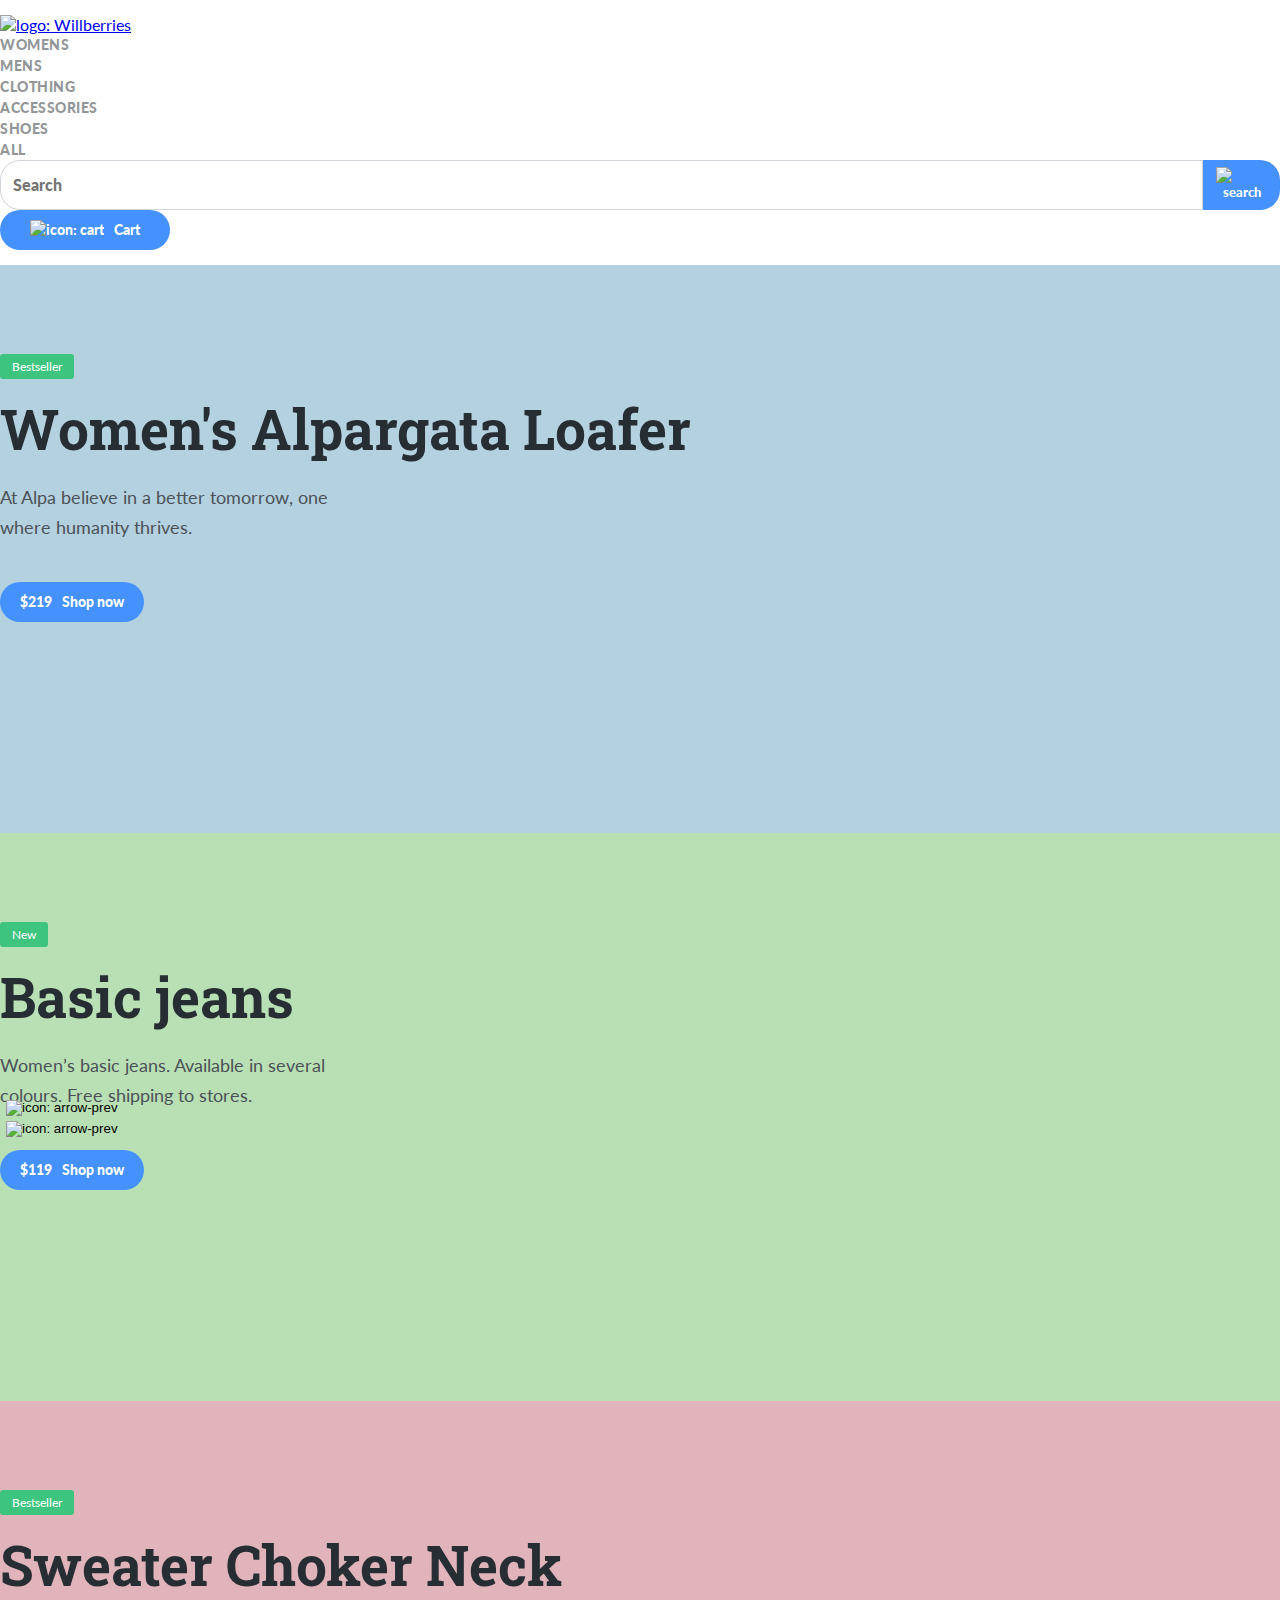
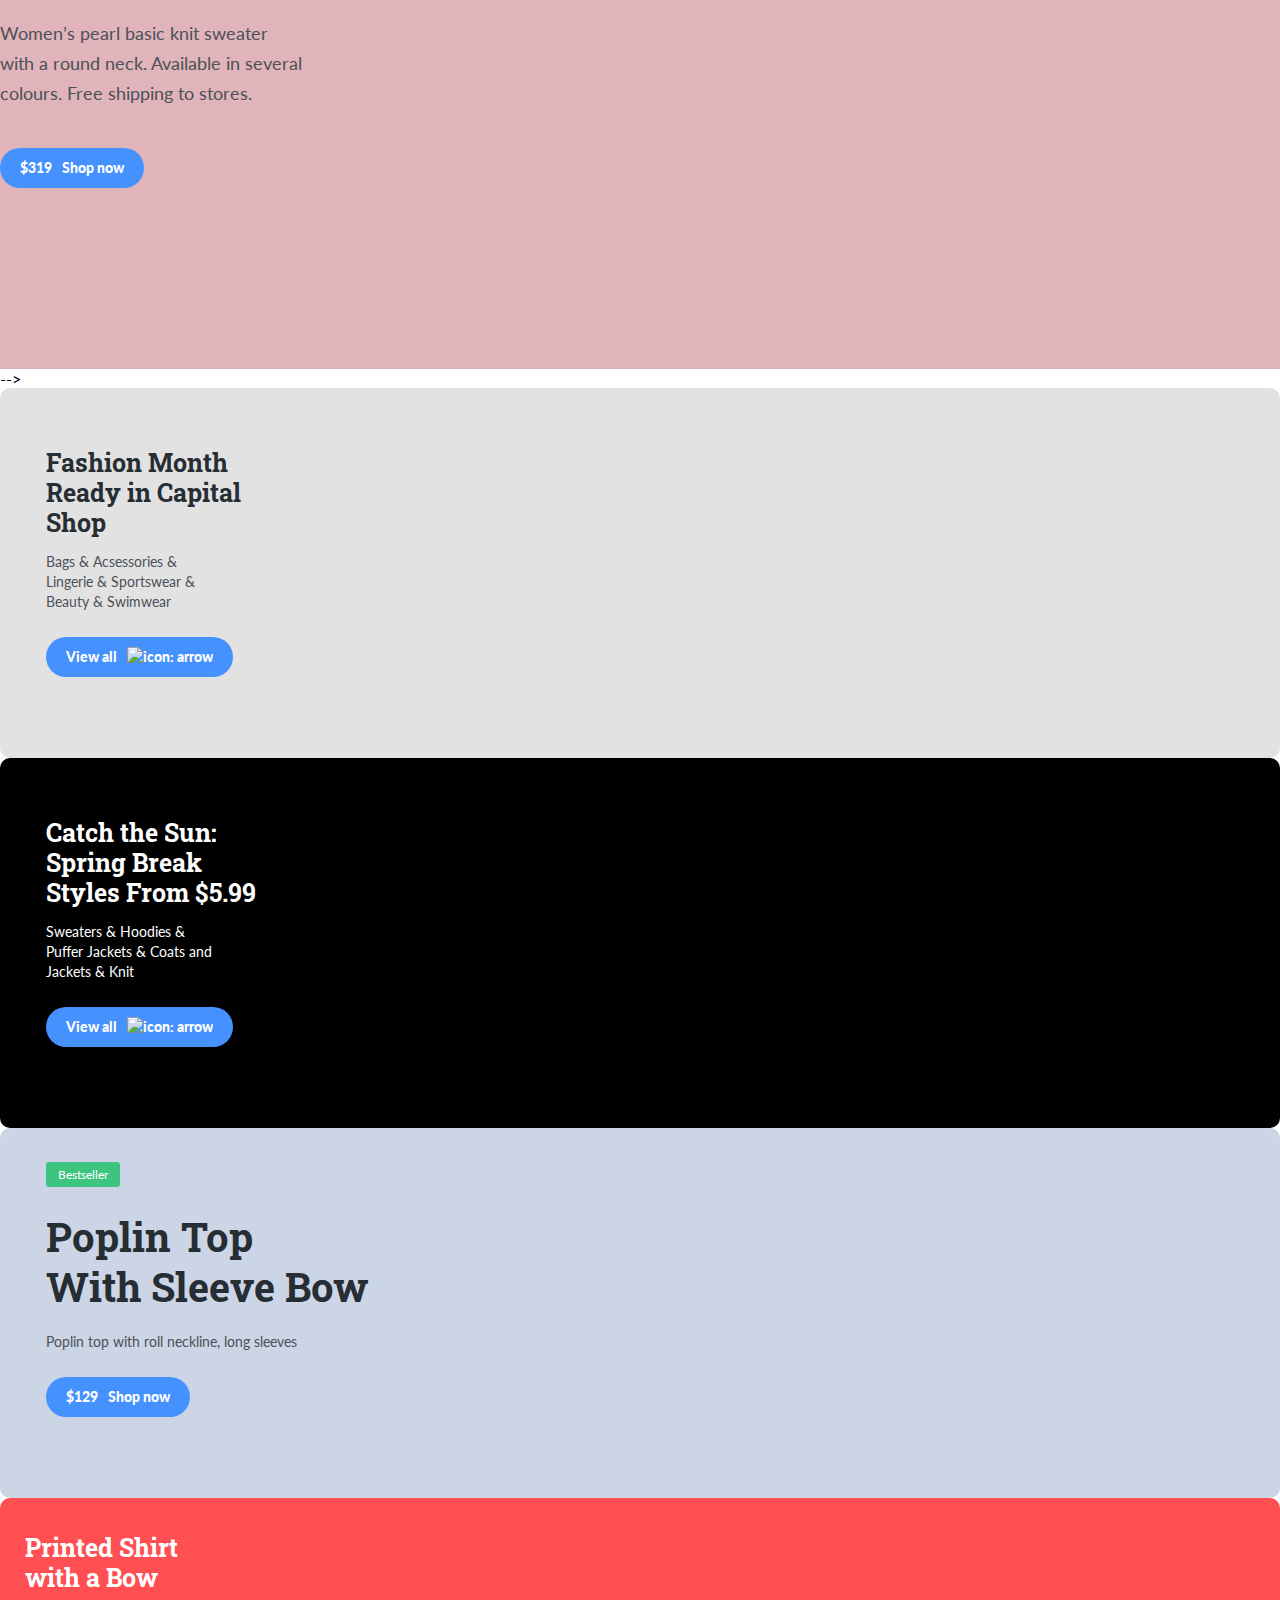
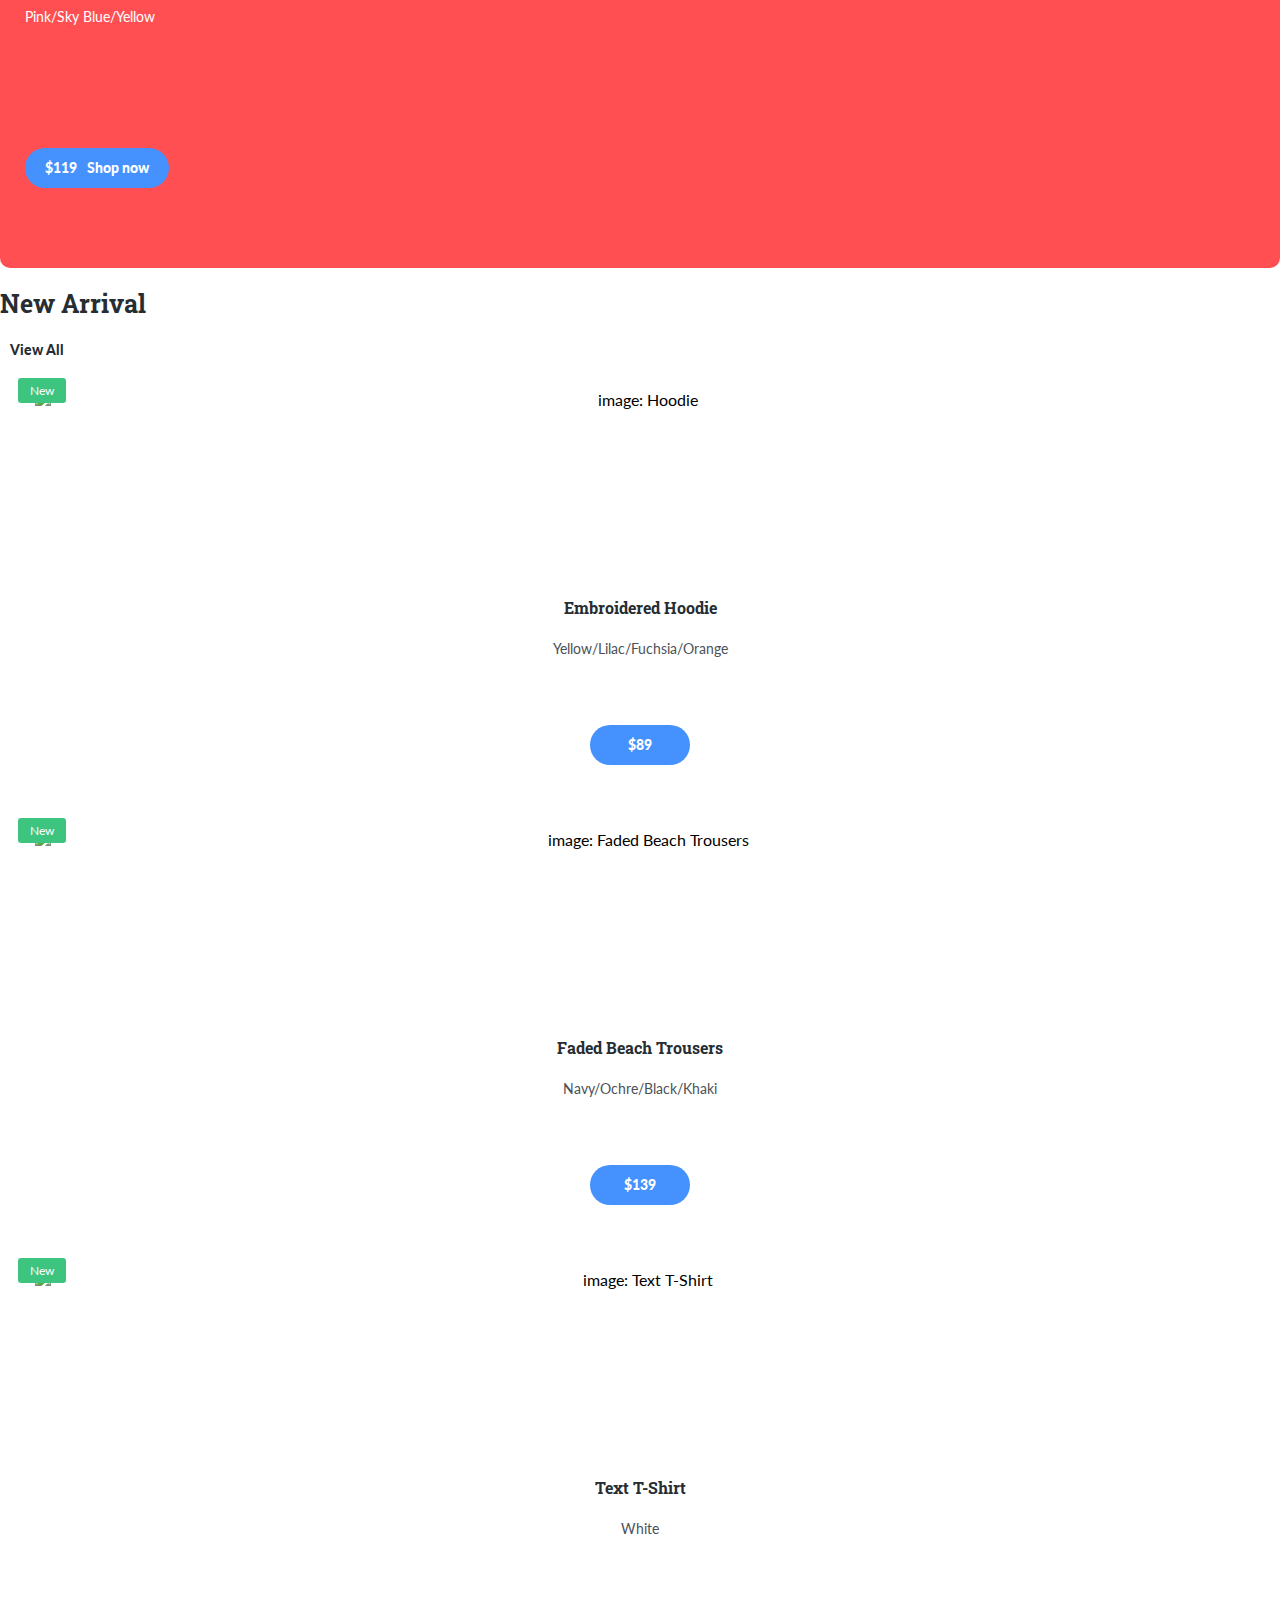
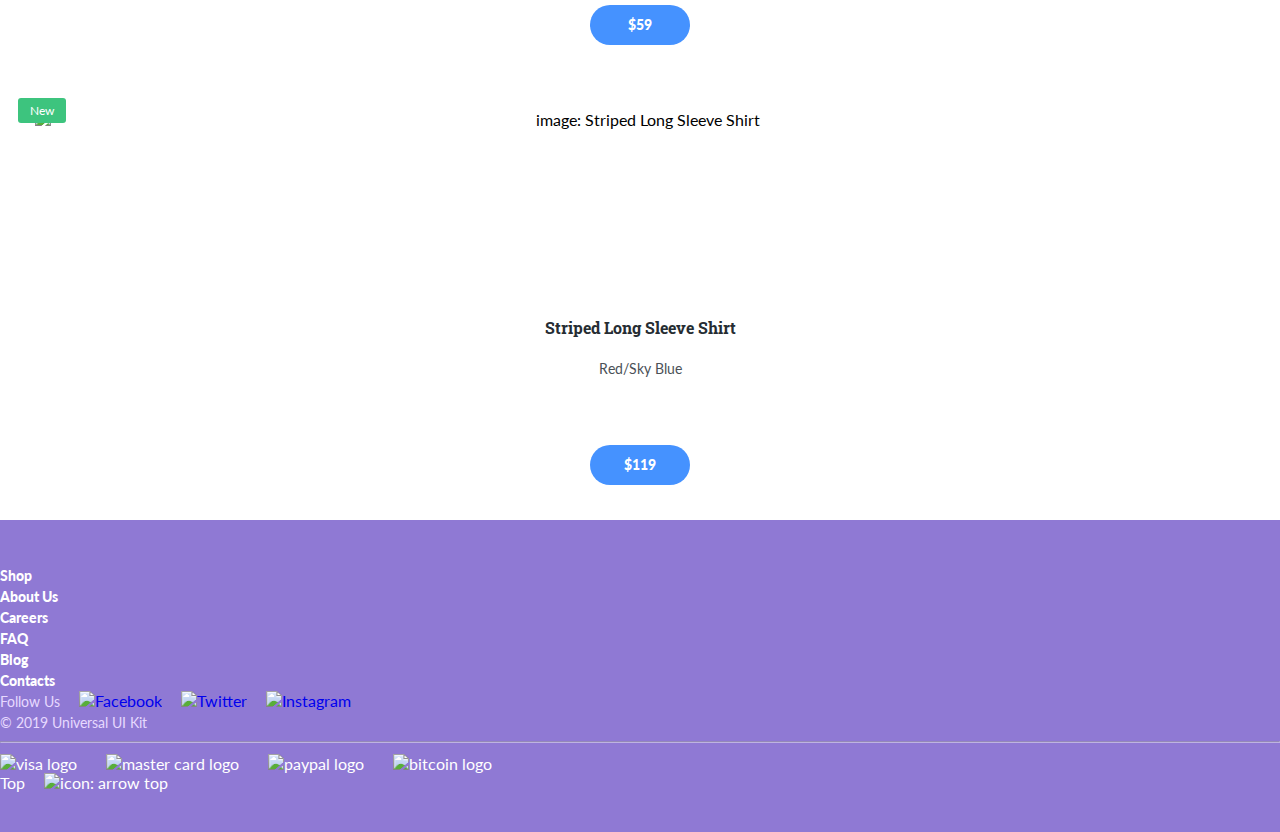
==== index.html @ f317499c "Update index.html" ====
<!DOCTYPE html>
<html lang="en">

<head>
	<meta charset="UTF-8">
	<meta name="viewport" content="width=device-width, initial-scale=1.0">
	<title>Willberries</title>
	<link rel="preconnect" href="https://fonts.gstatic.com">
	<link rel="apple-touch-icon" sizes="180x180" href="favicon/apple-touch-icon.png">
	<link rel="icon" type="image/png" sizes="32x32" href="favicon/favicon-32x32.png">
	<link rel="icon" type="image/png" sizes="16x16" href="favicon/favicon-16x16.png">
	<link rel="mask-icon" href="favicon/safari-pinned-tab.svg" color="#5bbad5">
	<meta name="msapplication-TileColor" content="#da532c">
	<meta name="theme-color" content="#ffffff">
	<link href="https://fonts.googleapis.com/css2?family=Lato:wght@400;900&display=swap" rel="stylesheet">
	<link href="https://fonts.googleapis.com/css2?family=Roboto+Slab:wght@700&display=swap" rel="stylesheet">
	<link rel="stylesheet" href="css/bootstrap-grid.min.css">
	<link rel="stylesheet" href="css/swiper-bundle.min.css" />
	<link rel="stylesheet" href="css/style.css">
	<script src="js/swiper-bundle.min.js" defer></script>
	<script src="js/swiper.js" defer></script>
	<script src="js/cart.js" defer></script>
	<script src="js/search.js" defer></script>
	<script src="js/getGoods.js" defer></script>
	
</head>
<!-- class="show-goods" -->

<body id="body">
	<header class="container header px-4 px-md-0">
		<div class="row justify-content-between align-items-center">
			<div class="col-lg-2 col-6">
				<a href="index.html" class="logo-link">
					<img width="128" src="img/logo.svg" alt="logo: Willberries" class="logo-image">
				</a>
			</div>
			<div class="col-lg-6 d-none d-lg-block">
				<nav>
					<ul class="navigation d-flex justify-content-around">
						<li class="navigation-item">
							<a href="#" class="navigation-link" data-field="gender">Womens</a>
						</li>
						<li class="navigation-item">
							<a href="#" class="navigation-link" data-field="gender">Mens</a>
						</li>
						<li class="navigation-item">
							<a href="#" class="navigation-link" data-field="category">Clothing</a>
						</li>
						<li class="navigation-item">
							<a href="#" class="navigation-link" data-field="category">Accessories</a>
						</li>
						<li class="navigation-item">
							<a href="#" class="navigation-link" data-field="category">Shoes</a>
						</li>
						<li class="navigation-item">
							<a href="#" class="navigation-link">All</a>
						</li>

					</ul>
				</nav>
			</div>
			<div class="col-lg-2 d-none d-lg-block">
				<div class="form-control search-block">
					<input type="text" class="form-control" placeholder="Search" aria-label="Recipient's username"
						aria-describedby="button-addon2">
					<button class="btn btn-outline-secondary" type="button" id="button-addon2">
						<img src="img/search.png" alt="search">
					</button>
				</div>
			</div>
			<div class="col-lg-2 col-6 d-flex justify-content-end">
				<button class="button button-cart">
					<img class="button-icon" src="img/cart.svg" alt="icon: cart">
					<span class="button-text">Cart</span>
					<span class="button-text cart-count"></span>
				</button>
			</div>
		</div>
		<!-- /.row -->
	</header>
	<section class="slider swiper-container">
		<div class="swiper-wrapper">
			<section class="slide slide-1 swiper-slide">
				<div class="container">
					<div class="row">
						<div class="col-lg-4 col-10 offset-lg-1">
							<span class="label">Bestseller</span>
							<h2 class="slide-title">Women's Alpargata Loafer</h2>
							<p class="slide-description">At Alpa believe in a better tomorrow, one where humanity thrives.
							</p>
							<button class="button add-to-cart" data-id="003">
								<span class="button-price">$219</span>
								<span class="button-text">Shop now</span>
							</button>
						</div>
					</div>
				</div>
			</section>
			<section class="slide slide-2 swiper-slide">
				<div class="container">
					<div class="row">
						<div class="col-lg-4 col-10 offset-lg-1">
							<span class="label">New</span>
							<h2 class="slide-title">Basic jeans</h2>
							<p class="slide-description">Women’s basic jeans. Available in several colours. Free shipping to stores.</p>
							<button class="button add-to-cart" data-id="004">
								<span class="button-price">$119</span>
								<span class="button-text">Shop now</span>
							</button>
						</div>
					</div>
				</div>
			</section>
			<section class="slide slide-3 swiper-slide">
				<div class="container">
					<div class="row">
						<div class="col-lg-4 col-10 offset-lg-1">
							<span class="label">Bestseller</span>
							<h2 class="slide-title">Sweater Choker Neck</h2>
							<p class="slide-description">Women’s pearl basic knit sweater with a round neck. Available in
								several colours. Free shipping to stores.</p>
							<button class="button add-to-cart" data-id="005">
								<span class="button-price">$319</span>
								<span class="button-text">Shop now</span>
							</button>
						</div>
					</div>
				</div>
			</section>
		</div>
		<div class="slider-nav">
			<div class="container">
				<div class="row justify-content-between">
					<div class="col-1">
						<button class="slider-button slider-button-prev">
							<img src="img/arrow-prev.svg" alt="icon: arrow-prev">
						</button>
					</div>
					<div class="col-1">
						<button class="slider-button slider-button-next">
							<img src="img/arrow-next.svg" alt="icon: arrow-prev">
						</button>
					</div>
				</div>
			</div>
		</div>
	</section> -->
	<!-- /.slider -->
	<section class="special-offers container pt-5 pb-4">
		<div class="row mb-4">
			<div class="col-xl-6">
				<div class="card card-1 mb-4">
					<h3 class="card-title">Fashion Month Ready in Capital Shop</h3>
					<p class="card-text">Bags & Acsessories & Lingerie & Sportswear & Beauty & Swimwear</p>
					<button class="button">
						<span class="button-text">View all</span>
						<img src="img/arrow.svg" alt="icon: arrow" class="button-icon">
					</button>
				</div>
			</div>
			<div class="col-xl-6">
				<div class="card card-2 mb-4">
					<h3 class="card-title text-light">Catch the Sun: Spring Break Styles From $5.99</h3>
					<p class="card-text text-light">Sweaters & Hoodies & Puffer Jackets & Coats and Jackets & Knit</p>
					<button class="button">
						<span class="button-text">View all</span>
						<img src="img/arrow.svg" alt="icon: arrow" class="button-icon">
					</button>
				</div>
				<!-- /.card -->
			</div>
			<!-- /.col-6 -->
			<div class="col-xl-9 col-lg-6 mb-4">
				<div class="card card-3">
					<span class="label">Bestseller</span>
					<h3 class="card-title large">Poplin Top <br>With Sleeve Bow</h3>
					<p class="card-text large">Poplin top with roll neckline, long sleeves</p>
					<button class="button add-to-cart" data-id="002">
						<span class="button-price">$129</span>
						<span class="button-text">Shop now</span>
					</button>
				</div>
				<!-- /.card -->
			</div>
			<!-- /.col-9 -->
			<div class="col-xl-3 col-lg-6">
				<div class="card card-4">
					<h3 class="card-title text-light mw-160">Printed Shirt with a Bow</h3>
					<p class="card-text text-light">Pink/Sky Blue/Yellow</p>
					<button class="button add-to-cart button-four" data-id="009">
						<span class="button-price">$119</span>
						<span class="button-text">Shop now</span>
					</button>
				</div>
				<!-- /.card -->
			</div>
			<!-- /.col-3 -->
		</div>
		<!-- /.row -->
		<div class="row align-items-center mb-4">
			<div class="col-9">
				<h2 class="section-title-index">New Arrival</h2>
			</div>
			<!-- /.col-9 -->
			<div class="col-3 d-flex justify-content-end">
				<a href="#" class="more">View All</a>
			</div>
			<!-- /.col-3 -->
		</div>
		<!-- /.row -->
		<div class="short-goods row">
			<div class="col-lg-3 col-sm-6">
				<div class="goods-card">
					<span class="label">New</span>
					<!-- /.label --><img src="img/image-119.jpg" alt="image: Hoodie" class="goods-image">
					<h3 class="goods-title">Embroidered Hoodie</h3>
					<!-- /.goods-title -->
					<p class="goods-description">Yellow/Lilac/Fuchsia/Orange</p>
					<!-- /.goods-description -->
					<!-- /.goods-price -->
					<button class="button goods-card-btn add-to-cart" data-id="012">
						<span class="button-price">$89</span>
					</button>
				</div>
				<!-- /.goods-card -->
			</div>
			<!-- /.col-3 -->
			<div class="col-lg-3 col-sm-6">
				<div class="goods-card">
					<span class="label">New</span>
					<!-- /.label --><img src="img/image-120.jpg" alt="image: Faded Beach Trousers" class="goods-image">
					<h3 class="goods-title">Faded Beach Trousers</h3>
					<!-- /.goods-title -->
					<p class="goods-description">Navy/Ochre/Black/Khaki</p>
					<!-- /.goods-description -->
					<button class="button goods-card-btn add-to-cart" data-id="011">
						<span class="button-price">$139</span>
					</button>
					<!-- /.goods-price -->
				</div>
				<!-- /.goods-card -->
			</div>
			<!-- /.col-3 -->
			<div class="col-lg-3 col-sm-6">
				<div class="goods-card">
					<span class="label">New</span>
					<!-- /.label --><img src="img/image-121.jpg" alt="image: Text T-Shirt" class="goods-image">
					<h3 class="goods-title">Text T-Shirt</h3>
					<!-- /.goods-title -->
					<p class="goods-description">White</p>
					<!-- /.goods-description -->
					<button class="button goods-card-btn add-to-cart" data-id="010">
						<span class="button-price">$59</span>
					</button>
					<!-- /.goods-price -->
				</div>
				<!-- /.goods-card -->
			</div>
			<!-- /.col-3 -->
			<div class="col-lg-3 col-sm-6">
				<div class="goods-card">
					<span class="label">New</span>
					<!-- /.label --><img src="img/image-122.jpg" alt="image: Striped Long Sleeve Shirt"
						class="goods-image">
					<h3 class="goods-title">Striped Long Sleeve Shirt</h3>
					<!-- /.goods-title -->
					<p class="goods-description">Red/Sky Blue</p>
					<!-- /.goods-description -->
					<button class="button goods-card-btn add-to-cart" data-id="001">
						<span class="button-price">$119</span>
					</button>
					<!-- /.goods-price -->
				</div>
				<!-- /.goods-card -->
			</div>
			<!-- /.col-3 -->
		</div>
		<!-- /.row -->
	</section>
	<!-- /.container -->
	<section class="long-goods">
		<div class="container">
			<div class="row align-items-center mb-4">
				<div class="col-12">
					<h2 class="section-title-index">Category</h2>
				</div>
				<!-- /.col-12 -->
			</div>
			<div class="row long-goods-list">
				<div class="col-lg-3 col-sm-6">
					<div class="goods-card">
						<span class="label">New</span>
						<!-- /.label --><img src="img/image-119.jpg" alt="image: Hoodie" class="goods-image">
						<h3 class="goods-title">Embroidered Hoodie</h3>
						<!-- /.goods-title -->
						<p class="goods-description">Yellow/Lilac/Fuchsia/Orange</p>
						<!-- /.goods-description -->
						<!-- /.goods-price -->
						<button class="button goods-card-btn add-to-cart" data-id="007">
							<span class="button-price">$89</span>
						</button>
					</div>
					<!-- /.goods-card -->
				</div>
				<!-- /.col-3 -->
				<div class="col-lg-3 col-sm-6">
					<div class="goods-card">
						<span class="label">New</span>
						<!-- /.label --><img src="img/image-120.jpg" alt="image: Faded Beach Trousers"
							class="goods-image">
						<h3 class="goods-title">Faded Beach Trousers</h3>
						<!-- /.goods-title -->
						<p class="goods-description">Navy/Ochre/Black/Khaki</p>
						<!-- /.goods-description -->
						<button class="button goods-card-btn add-to-cart" data-id="007">
							<span class="button-price">$139</span>
						</button>
						<!-- /.goods-price -->
					</div>
					<!-- /.goods-card -->
				</div>
				<!-- /.col-3 -->
				<div class="col-lg-3 col-sm-6">
					<div class="goods-card">
						<span class="label">New</span>
						<!-- /.label --><img src="img/image-121.jpg" alt="image: Text T-Shirt" class="goods-image">
						<h3 class="goods-title">Text T-Shirt</h3>
						<!-- /.goods-title -->
						<p class="goods-description">White</p>
						<!-- /.goods-description -->
						<button class="button goods-card-btn add-to-cart" data-id="007">
							<span class="button-price">$59</span>
						</button>
						<!-- /.goods-price -->
					</div>
					<!-- /.goods-card -->
				</div>
				<!-- /.col-3 -->
				<div class="col-lg-3 col-sm-6">
					<div class="goods-card">
						<span class="label">New</span>
						<!-- /.label --><img src="img/image-122.jpg" alt="image: Striped Long Sleeve Shirt"
							class="goods-image">
						<h3 class="goods-title">Striped Long Sleeve Shirt</h3>
						<!-- /.goods-title -->
						<p class="goods-description">Red/Sky Blue</p>
						<!-- /.goods-description -->
						<button class="button goods-card-btn add-to-cart" data-id="001">
							<span class="button-price">$119</span>
						</button>
						<!-- /.goods-price -->
					</div>
					<!-- /.goods-card -->
				</div>
				<!-- /.col-3 -->
				<div class="col-lg-3 col-sm-6">
					<div class="goods-card">
						<span class="label">New</span>
						<!-- /.label --><img src="img/image-119.jpg" alt="image: Hoodie" class="goods-image">
						<h3 class="goods-title">Embroidered Hoodie</h3>
						<!-- /.goods-title -->
						<p class="goods-description">Yellow/Lilac/Fuchsia/Orange</p>
						<!-- /.goods-description -->
						<!-- /.goods-price -->
						<button class="button goods-card-btn add-to-cart" data-id="007">
							<span class="button-price">$89</span>
						</button>
					</div>
					<!-- /.goods-card -->
				</div>
				<!-- /.col-3 -->
				<div class="col-lg-3 col-sm-6">
					<div class="goods-card">
						<span class="label">New</span>
						<!-- /.label --><img src="img/image-120.jpg" alt="image: Faded Beach Trousers"
							class="goods-image">
						<h3 class="goods-title">Faded Beach Trousers</h3>
						<!-- /.goods-title -->
						<p class="goods-description">Navy/Ochre/Black/Khaki</p>
						<!-- /.goods-description -->
						<button class="button goods-card-btn add-to-cart" data-id="007">
							<span class="button-price">$139</span>
						</button>
						<!-- /.goods-price -->
					</div>
					<!-- /.goods-card -->
				</div>
				<!-- /.col-3 -->
				<div class="col-lg-3 col-sm-6">
					<div class="goods-card">
						<span class="label">New</span>
						<!-- /.label --><img src="img/image-121.jpg" alt="image: Text T-Shirt" class="goods-image">
						<h3 class="goods-title">Text T-Shirt</h3>
						<!-- /.goods-title -->
						<p class="goods-description">White</p>
						<!-- /.goods-description -->
						<button class="button goods-card-btn add-to-cart" data-id="007">
							<span class="button-price">$59</span>
						</button>
						<!-- /.goods-price -->
					</div>
					<!-- /.goods-card -->
				</div>
				<!-- /.col-3 -->
				<div class="col-lg-3 col-sm-6">
					<div class="goods-card">
						<span class="label">New</span>
						<!-- /.label --><img src="img/image-122.jpg" alt="image: Striped Long Sleeve Shirt"
							class="goods-image">
						<h3 class="goods-title">Striped Long Sleeve Shirt</h3>
						<!-- /.goods-title -->
						<p class="goods-description">Red/Sky Blue</p>
						<!-- /.goods-description -->
						<button class="button goods-card-btn add-to-cart" data-id="001">
							<span class="button-price">$119</span>
						</button>
						<!-- /.goods-price -->
					</div>
					<!-- /.goods-card -->
				</div>
				<!-- /.col-3 -->
				<div class="col-lg-3 col-sm-6">
					<div class="goods-card">
						<span class="label">New</span>
						<!-- /.label --><img src="img/image-119.jpg" alt="image: Hoodie" class="goods-image">
						<h3 class="goods-title">Embroidered Hoodie</h3>
						<!-- /.goods-title -->
						<p class="goods-description">Yellow/Lilac/Fuchsia/Orange</p>
						<!-- /.goods-description -->
						<!-- /.goods-price -->
						<button class="button goods-card-btn add-to-cart" data-id="007">
							<span class="button-price">$89</span>
						</button>
					</div>
					<!-- /.goods-card -->
				</div>
				<!-- /.col-3 -->
				<div class="col-lg-3 col-sm-6">
					<div class="goods-card">
						<span class="label">New</span>
						<!-- /.label --><img src="img/image-120.jpg" alt="image: Faded Beach Trousers"
							class="goods-image">
						<h3 class="goods-title">Faded Beach Trousers</h3>
						<!-- /.goods-title -->
						<p class="goods-description">Navy/Ochre/Black/Khaki</p>
						<!-- /.goods-description -->
						<button class="button goods-card-btn add-to-cart" data-id="007">
							<span class="button-price">$139</span>
						</button>
						<!-- /.goods-price -->
					</div>
					<!-- /.goods-card -->
				</div>
				<!-- /.col-3 -->
				<div class="col-lg-3 col-sm-6">
					<div class="goods-card">
						<span class="label">New</span>
						<!-- /.label --><img src="img/image-121.jpg" alt="image: Text T-Shirt" class="goods-image">
						<h3 class="goods-title">Text T-Shirt</h3>
						<!-- /.goods-title -->
						<p class="goods-description">White</p>
						<!-- /.goods-description -->
						<button class="button goods-card-btn add-to-cart" data-id="007">
							<span class="button-price">$59</span>
						</button>
						<!-- /.goods-price -->
					</div>
					<!-- /.goods-card -->
				</div>
				<!-- /.col-3 -->
				<div class="col-lg-3 col-sm-6">
					<div class="goods-card">
						<span class="label">New</span>
						<!-- /.label --><img src="img/image-122.jpg" alt="image: Striped Long Sleeve Shirt"
							class="goods-image">
						<h3 class="goods-title">Striped Long Sleeve Shirt</h3>
						<!-- /.goods-title -->
						<p class="goods-description">Red/Sky Blue</p>
						<!-- /.goods-description -->
						<button class="button goods-card-btn add-to-cart" data-id="001">
							<span class="button-price">$119</span>
						</button>
						<!-- /.goods-price -->
					</div>
					<!-- /.goods-card -->
				</div>
				<!-- /.col-3 -->
			</div>
		</div>

	</section>
	<footer class="footer">
		<div class="container">
			<div class="row">
				<div class="col-xl-7 mb-4 mb-xl-0">
					<nav>
						<ul class="footer-menu d-sm-flex">
							<li class="footer-menu-item"><a href="#" class="footer-menu-link">Shop</a></li>
							<li class="footer-menu-item"><a href="#" class="footer-menu-link">About Us</a></li>
							<li class="footer-menu-item"><a href="#" class="footer-menu-link">Careers</a></li>
							<li class="footer-menu-item"><a href="#" class="footer-menu-link">FAQ </a></li>
							<li class="footer-menu-item"><a href="#" class="footer-menu-link">Blog</a></li>
							<li class="footer-menu-item"><a href="#" class="footer-menu-link">Contacts</a></li>
						</ul>
					</nav>
				</div>
				<!-- /.col-7 -->
				<div class="col-lg-3 d-flex align-items-center">
					<span class="footer-text">Follow Us</span>
					<span class="footer-social d-inline-flex align-items-center">
						<a href="#" class="social-link">
							<img src="img/Facebook.svg" alt="Facebook">
						</a>
						<a href="#" class="social-link">
							<img src="img/Twitter.svg" alt="Twitter">
						</a>
						<a href="#" class="social-link">
							<img src="img/Instagram.svg" alt="Instagram">
						</a>
					</span>
				</div>
				<!-- /.col-3 -->
				<div class="col-xl-2 col-lg-3 d-flex justify-content-lg-end mt-4 mt-lg-0">
					<span class="footer-text">© 2019 Universal UI Kit</span>
				</div>
				<!-- /.col-2 -->
			</div>
			<!-- /.row -->
			<hr class="footer-line mt-4 mb-4">
			<div class="row justify-content-between">
				<div class="col-lg-4 col-sm-9">
					<img class="payment-logo" src="img/visa.png" alt="visa logo">
					<img class="payment-logo" src="img/master-card.png" alt="master card logo">
					<img class="payment-logo" src="img/paypal.png" alt="paypal logo ">
					<img class="payment-logo" src="img/bitcoin.png" alt="bitcoin logo">
				</div>
				<!-- /.col-4 -->
				<div class="col-lg-2 col-sm-1 d-flex justify-content-end">
					<a href="#body" class="scroll-link top-link d-flex align-items-center">
						<span class="top-link-text">Top</span>
						<img src="img/top.svg" alt="icon: arrow top">
					</a>
				</div>
				<!-- /.col-2 -->
			</div>
			<!-- /.row -->
		</div>
		<!-- /.container -->
	</footer>
	<div class="overlay" id="modal-cart">
		<div class="modal">
			<header class="modal-header">
				<h2 class="modal-title">Cart</h2>
				<button class="modal-close">x</button>
			</header>
			<table class="cart-table">
				<colgroup>
					<col class="col-goods">
					<col class="col-price">
					<col class="col-minus">
					<col class="col-qty">
					<col class="col-plus">
					<col class="col-total-price">
					<col class="col-delete">
				</colgroup>
				<thead>
					<tr>
						<th>Good(s)</th>
						<th>Price</th>
						<th colspan="3">Qty.</th>
						<th colspan="2">Total</th>
					</tr>
				</thead>
				<tbody class="cart-table__goods">
					<tr>
						<td>name</td>
						<td>price$</td>
						<td><button class="cart-btn-minus"">-</button></td>
						<td>2</td>
						<td><button class=" cart-btn-plus"">+</button></td>
						<td>10$</td>
						<td><button class="cart-btn-delete"">x</button></td>
					</tr>
				</tbody>
				<tfoot>
					<tr>
						<th colspan=" 5">Total:</th>
						<th class="card-table__total" colspan="2">10000$</th>
					</tr>

					</tfoot>
			</table>
			<form class="modal-form" action="">
				<div class="input-wrapper">
					<input class="modal-input" type="text" placeholder="name" name="nameCustomer">
					<span class="customer-error" > </span>
				</div>
				<div class="input-wrapper">
					<input class="modal-input" type="text" placeholder="phone" name="phoneCustomer">
					<span class="customer-error""> </span>
				</div>
			
				<button class="button cart-buy" type="submit">
					<span class="button-text">Checkout</span>
				</button>
			</form>
		</div>
	</div>
	<div class="overlay modal-order-success">
		<div class="modal">
			<header class="modal-header-order">
				<h3 class="modal-title-order">
					Your order has been sent successfully.<br> Thank you for your order!
				</h3>
			</header>
	
			<button class="button cart-buy">
				<span class="button-text">ok</span>
			</button>
		</div>
	</div>
</body>
</html>
---- css/style.css ----
* {
    box-sizing: border-box;
}

body {
    margin: 0;
    font-family: 'Lato', sans-serif;
}

img {
    max-width: 100%;
    height: auto;
}

.header {
    padding: 15px 0;
}

.navigation {
    list-style: none;
    padding: 0;
    margin: 0;
}

.navigation-link {
    text-decoration: none;
    text-transform: uppercase;
    color: #939699;
    font-family: 'Lato', sans-serif;
    font-style: normal;
    font-weight: 900;
    font-size: 14px;
    line-height: 20px;
    letter-spacing: 0.5px;
}

button {
    cursor: pointer;
}

.button {
    padding: 10px 20px;
    background: #4592FF;
    border-radius: 20px;
    border: none;
    color: #fff;
    font-family: 'Lato',
        sans-serif;
    font-style: normal;
    font-weight: 900;
    font-size: 14px;
    line-height: 20px;
    display: flex;
    align-items: center;
}

.button-icon,
.button-price {
    margin-right: 10px;

}

.button-icon {
    margin-left: 10px;
}

.button-icon:last-child {
    margin-right: 0;

}

.cart-count {
    margin-left: 10px;
}

.show-goods .slider,
.show-goods .special-offers {
    display: none;
}

.long-goods {
    display: none;
}

.show-goods .long-goods {
    display: block;
}

.slide {
    padding-top: 90px;
    padding-bottom: 110px;
    min-height: 568px;
}

.slide-1 {
    background: #B4D1E0 url('../img/slide-image-1.png') no-repeat top right 30%;
}

.slide-2 {
    background: #b9e0b4 url('../img/slide-image-1.png') no-repeat top right 30%;
}
.slide-3 {
    background: #e0b4ba url('../img/slide-image-1.png') no-repeat top right 30%;
}

.label {
    background-color: #3DC47E;
    border-radius: 3px;
    padding: 5px 12px;
    color: #fff;
    font-size: 12px;
    line-height: 15px;
}

.slide-title {
    color: #262D33;
    font-size: 55px;
    line-height: 70px;
    font-family: 'Roboto Slab',
        serif;
    margin-top: 20px;
    margin-bottom: 15px;
}

.slide-description {
    font-size: 18px;
    line-height: 30px;
    color: #4B5157;
    max-width: 335px;
    margin-bottom: 40px;
}

.slider {
    position: relative;
}

.slider-nav {
    position: absolute;
    top: 50%;
    width: 100%;
    transform: translateY(-50%);
    z-index: 9;
}

.slider-button {
    background-color: transparent;
    border: none;
    cursor: pointer;
}

.card {
    min-height: 370px;
    border-radius: 10px;
    padding-top: 60px;
    padding-left: 46px;
    padding-right: 46px;
    padding-bottom: 80px;
}

.card-1 {
    background: #E3E2E3 url('../img/card-image-1.jpg') no-repeat top right;
    background-size: cover;
}

.card-2 {
    background: #000 url('../img/card-image-2.jpg') no-repeat top right;
    background-size: cover;
}

.card-3 {
    padding-top: 35px;
    background: #CCD5E6 url('../img/card-image-3.png') no-repeat top right 10%;
    background-size: contain;
}

.card-4 {
    display: flex;
    flex-direction: column;
    align-items: flex-start;
    padding-top: 35px;
    padding-left: 25px;
    background: #FF4F52 url('../img/card-image-4.png') no-repeat top right;
    background-size: contain;
}

.goods-card-btn {
    display: block;
    width: 100px;
    margin: auto auto 0;
}

.goods-card-btn .button-price {
    margin: 0;
}

.card-title {
    color: #262D33;
    font-size: 25px;
    line-height: 30px;
    font-family: 'Roboto Slab',
        serif;
    max-width: 222px;
    margin: 0;
}

.card-title.large {
    max-width: 420px;
    font-size: 40px;
    line-height: 50px;
    margin-top: 30px;
    margin-bottom: 20px;
}

.card-text {
    max-width: 176px;
    color: #4B5157;
    font-size: 14px;
    line-height: 20px;
    margin-bottom: 25px;
}

.card-text.large {
    max-width: 320px;

}

.card-price {
    color: #ffffff;
    font-size: 14px;
    line-height: 20px;
    font-weight: 900;
}

.text-light {
    color: #fff
}

.section-title{
    font-family: 'Roboto Slab',
        serif;
    font-style: italic;
    font-size: 20px;
    line-height: 30px;
    color: #262d3349;
}
.section-title-index {
    font-family: 'Roboto Slab',
        serif;
    font-size: 25px;
    line-height: 30px;
    color: #262D33;
}
.more {
    text-decoration: none;
    color: #262D33;
    font-weight: 900;
    font-size: 14px;
    line-height: 20px;
    padding: 10px;
}

.goods-card {
    display: flex;
    flex-direction: column;
    position: relative;
    text-align: center;
    padding: 30px 35px 35px;
    min-height: 440px;
}

.goods-card .label {
    position: absolute;
    left: 18px;
    top: 18px;
}

.goods-title {
    margin-top: 15px;
    margin-bottom: 5px;
    color: #262D33;
    font-size: 16px;
    line-height: 25px;
    font-family: 'Roboto Slab',
        serif;
}

.goods-image {
    object-fit: contain;
    height: 190px;
}

.goods-description {
    color: #4B5157;
    font-size: 14px;
    line-height: 20px;
}

.goods-price {
    color: #262D33;
    margin-top: 30px;
    font-size: 18px;
    line-height: 30px;
    font-weight: 900;
}

.button-four {
    margin-top: auto;
}

.footer-menu {
    list-style-type: none;
    margin: 0;
    padding: 0;
}

.footer {
    background: #8F79D4;
    padding-top: 45px;
    padding-bottom: 40px;
    color: #fff;
}

.footer-menu-item:not(:last-child) {
    margin-right: 40px;
}

.footer-menu-link {
    color: #fff;
    text-decoration: none;
    font-weight: 900;
    font-size: 14px;
    line-height: 20px;
}

.social-link {
    text-decoration: none;
    margin-left: 15px;
}

.footer-text {
    color: #E7D9FF;
    font-size: 14px;
    line-height: 20px;
}

.footer-line {
    opacity: 0.5;
}

.top-link {
    text-decoration: none;
    color: #fff;
}

.top-link-text {
    margin-right: 15px;
}

.payment-logo {
    vertical-align: middle;
    margin-right: 25px;
}

.overlay {
    display: none;
    justify-content: center;
    align-items: center;
    position: fixed;
    top: 0;
    bottom: 0;
    left: 0;
    right: 0;
    z-index: 999;
    background-color: rgba(0, 0, 0, 0.3);
}

.overlay.show {
    display: flex;
}

.modal {
    background-color: #e0e0ff;
    min-width: 600px;
    max-height: 400px;
    padding: 30px;
    overflow: auto;
    position: relative;
}

.modal-header {
    display: flex;
    justify-content: space-between;
}

.modal-title {
    margin-top: 0;
    margin-bottom: 15px;
}
.modal-header-order {
    display: flex;
    justify-content: center;
}

.modal-title-order {
    margin-top: 20px;
    margin-bottom: 20px;
}

.modal-close {
    position: absolute;
    background-color: transparent;
    right: 15px;
    top: 15px;
    font-size: 24px;
    border: none;
}

.modal-form {
    display: flex;
    justify-content: space-between;
    flex-wrap: wrap;
}

.modal-input {
    margin-right: 30px;
    height: 40px;
    padding: 10px;
    border-radius: 20px;
    border-style: none;
    margin-bottom: 30px;
}

.cart-table {
    border-collapse: collapse;
    min-width: 540px;
    margin-bottom: 15px;
}

.cart-table th,
.cart-table td {
    text-align: left;
    border: 1px solid black
}

.cart-buy {
    background-color: #28a745;
    border-color: #28a745;
    display: block;
    margin-left: auto;
    height: 40px;
}


.mw-160 {
    max-width: 160px;
}


.col-price {
    width: 100px;
}

.col-minus {
    width: 15px;
}

.col-qty {
    width: 15px;
}

.col-plus {
    width: 15px;
}

.col-total-price {
    width: 120px;
}

.col-delete {
    width: 5px;
}

.form-control {
    display: flex;
}

.form-control input {
    display: block;
    width: 100%;
    padding: .375rem .75rem;
    font-size: 1rem;
    font-weight: 400;
    line-height: 1.5;
    color: #939699;
    font-family: 'Lato', sans-serif;
    font-style: normal;
    font-weight: 900;
    background-color: #fff;
    background-clip: padding-box;
    border: 1px solid #ced4da;
    -webkit-appearance: none;
    -moz-appearance: none;
    appearance: none;
    border-radius: 20px;
    transition: border-color .15s ease-in-out, box-shadow .15s ease-in-out;
    border-top-right-radius: 0;
    border-bottom-right-radius: 0;
}

.form-control input:hover,
.form-control input:focus,
.form-control input:active {
    border: 1px solid #ced4da;
    outline: none;
}

.form-control button {
    display: inline-block;
    font-weight: 400;
    line-height: 1.5;
    color: white;
    text-align: center;
    text-decoration: none;
    vertical-align: middle;
    cursor: pointer;
    -webkit-user-select: none;
    -moz-user-select: none;
    user-select: none;
    background: #4592FF;
    border: 1px solid transparent;
    padding: .375rem .75rem;
    font-family: 'Lato', sans-serif;
    font-style: normal;
    font-weight: 900;
    border-radius: 20px;
    transition: color .15s ease-in-out, background-color .15s ease-in-out, border-color .15s ease-in-out, box-shadow .15s ease-in-out;
    border-top-left-radius: 0;
    border-bottom-left-radius: 0;
}
.input-wrapper{
   display: flex;
   flex-direction: column;
   align-items: start;
}
.customer-error{
    color: rgb(235, 75, 75);
    margin-top: -30px;
    font-size: 15px;
    height: 20px;
    font-style: italic;
    margin-left: 15px;
   
}



@media (max-width: 1200px) {
    .slide-1 {
        background-size: cover;
    }

    .card-3 {
        background-size: cover;
    }
}

@media (max-width: 992px) {
    .slider-nav {
        display: none;
    }

    .modal {
        min-width: 400px;
        max-height: 300px;
        padding: 20px;
    }

}

@media (max-width: 576px) {
    .slide-title {
        font-size: 36px;
        line-height: 1.4;
        margin-bottom: 0;
    }

    .card {
        background-position: left top;
    }

    .card-4 {
        background-position: right top;
    }

    .card {
        padding: 30px;
        min-height: 300px;
    }

    .modal {
        min-width: 300px;
        max-height: 400px;
        padding: 20px;
    }

}
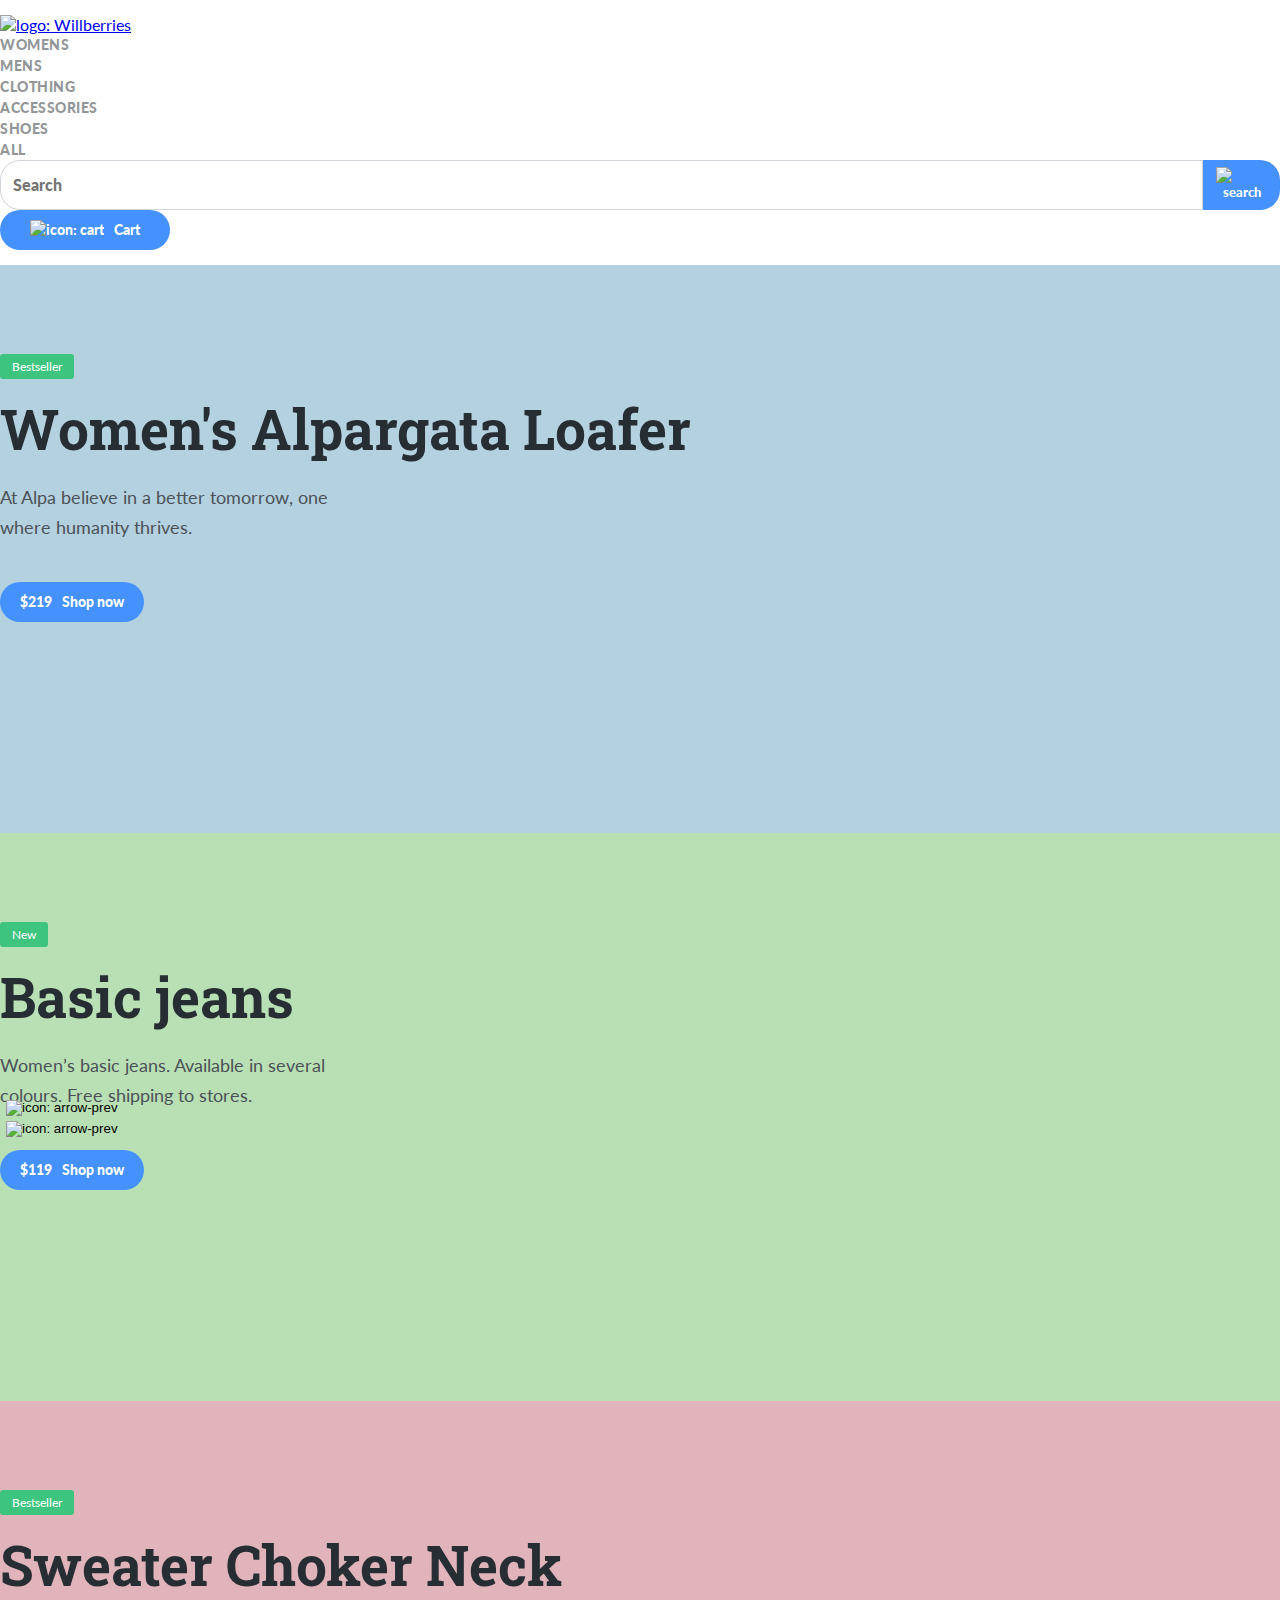
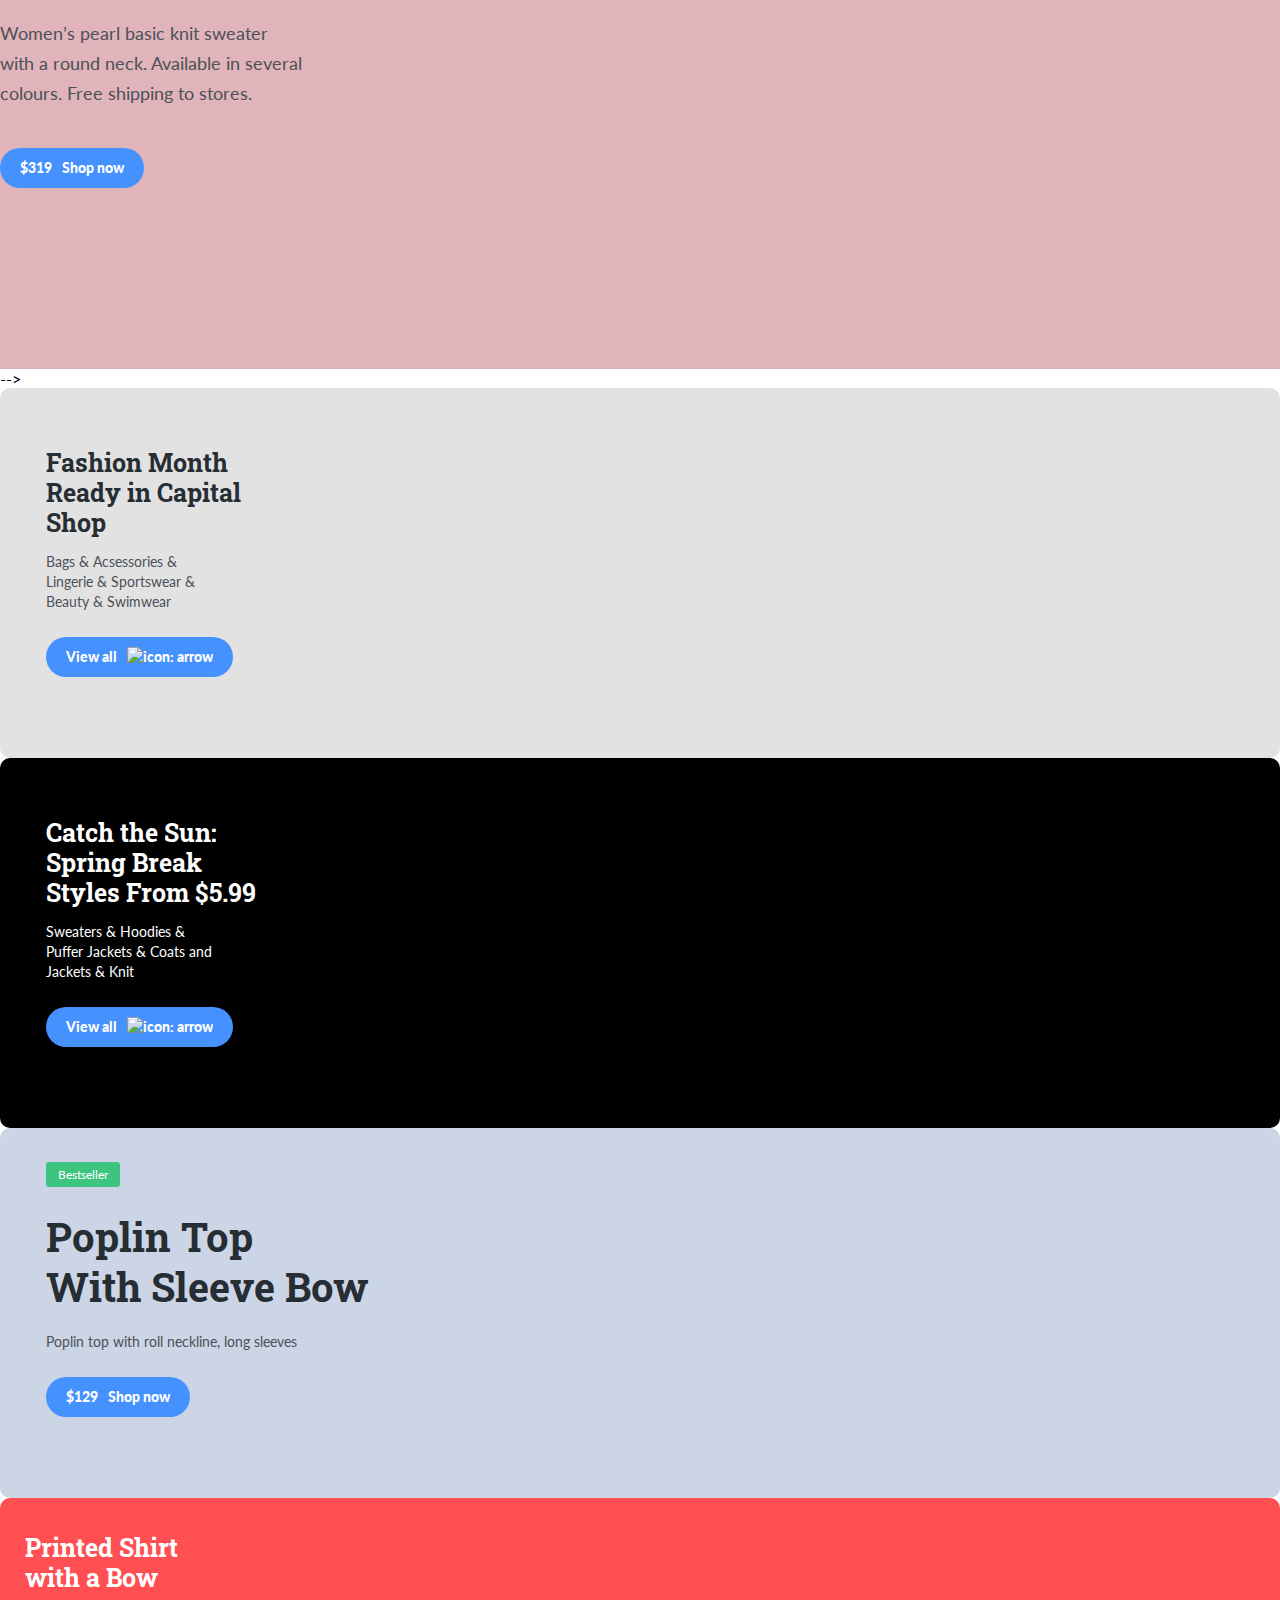
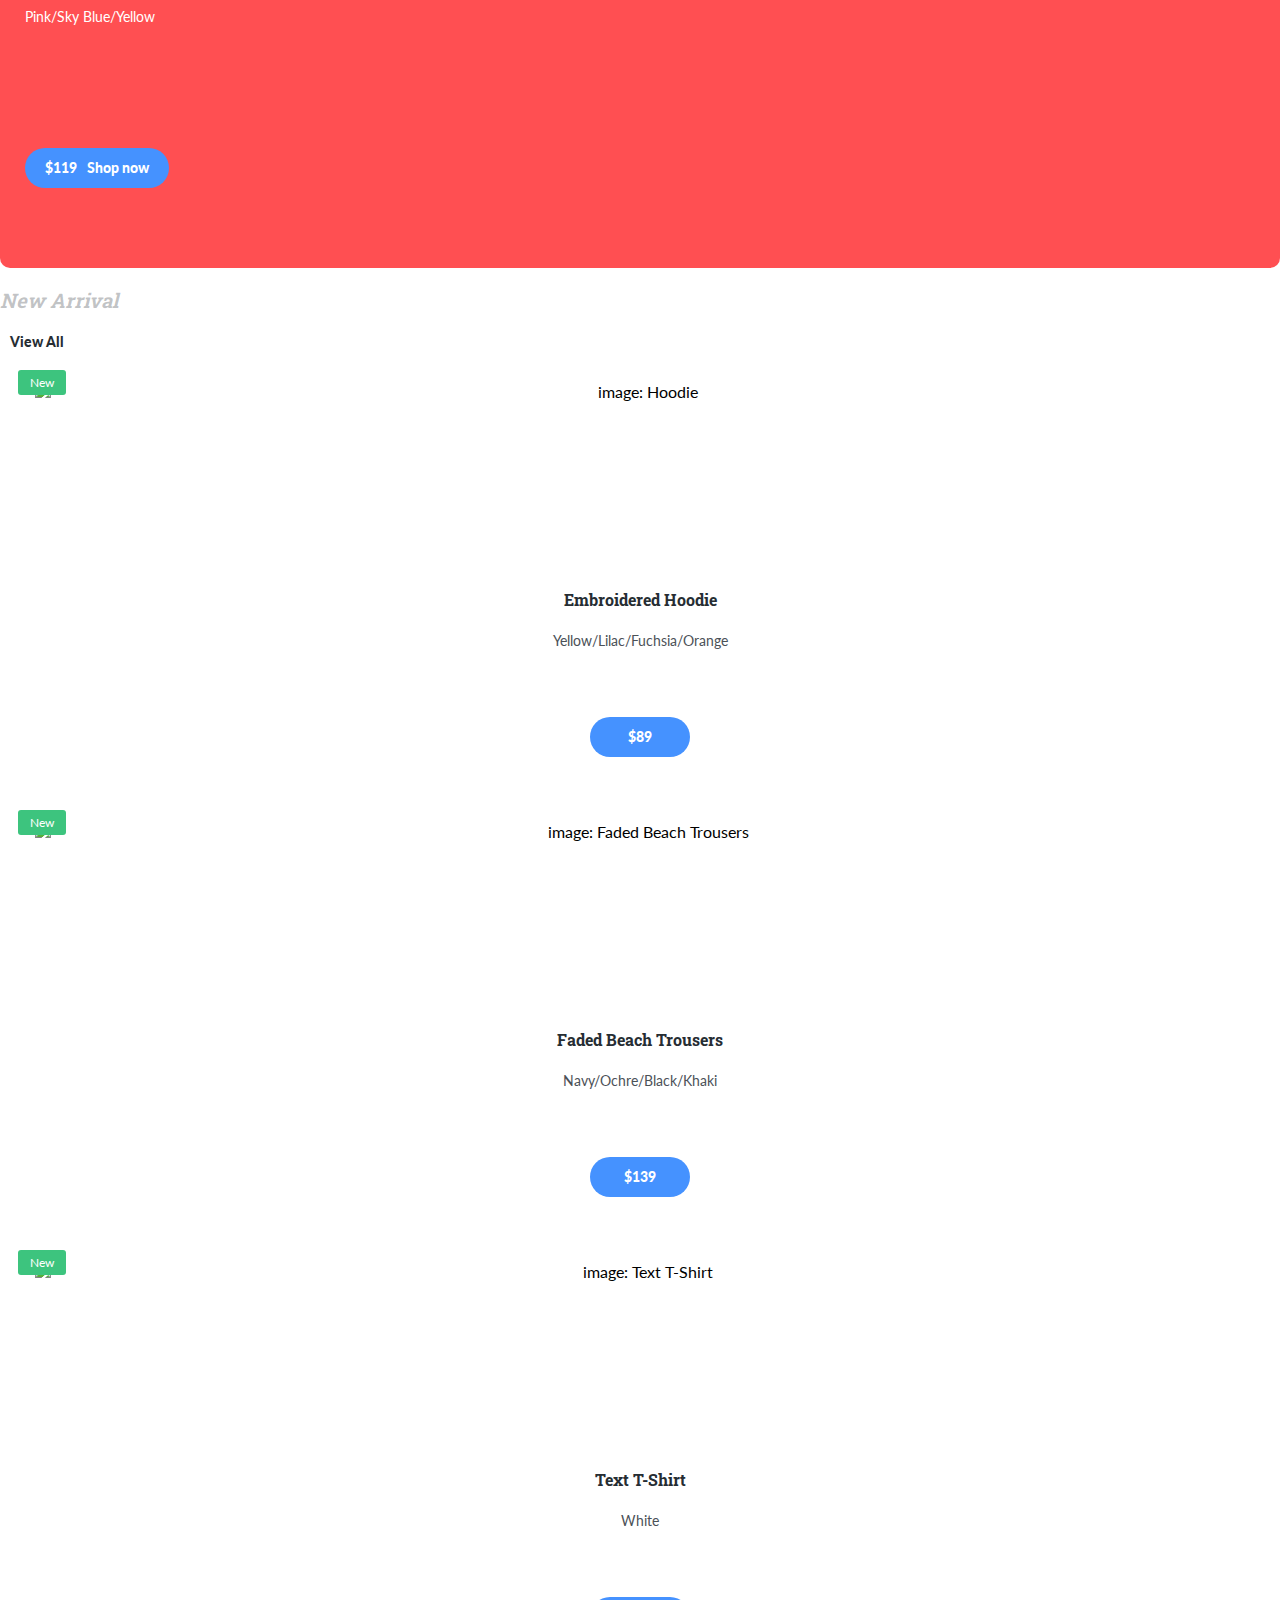
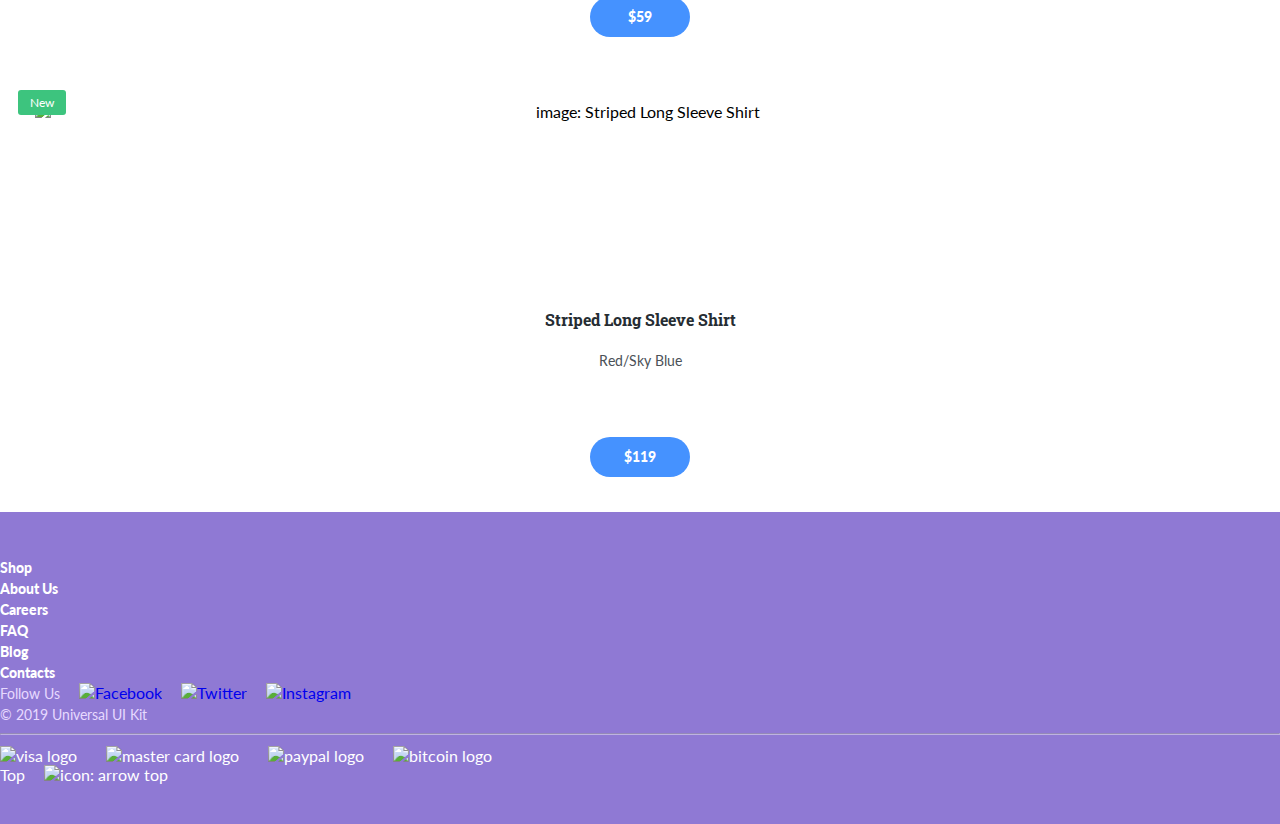
==== commit 796f23a9: "Update index.html" ====
--- a/index.html
+++ b/index.html
@@ -199,7 +199,7 @@
 		<!-- /.row -->
 		<div class="row align-items-center mb-4">
 			<div class="col-9">
-				<h2 class="section-title-index">New Arrival</h2>
+				<h2 class="section-title">New Arrival</h2>
 			</div>
 			<!-- /.col-9 -->
 			<div class="col-3 d-flex justify-content-end">
@@ -282,7 +282,7 @@
 		<div class="container">
 			<div class="row align-items-center mb-4">
 				<div class="col-12">
-					<h2 class="section-title-index">Category</h2>
+					<h2 class="section-title">Category</h2>
 				</div>
 				<!-- /.col-12 -->
 			</div>
